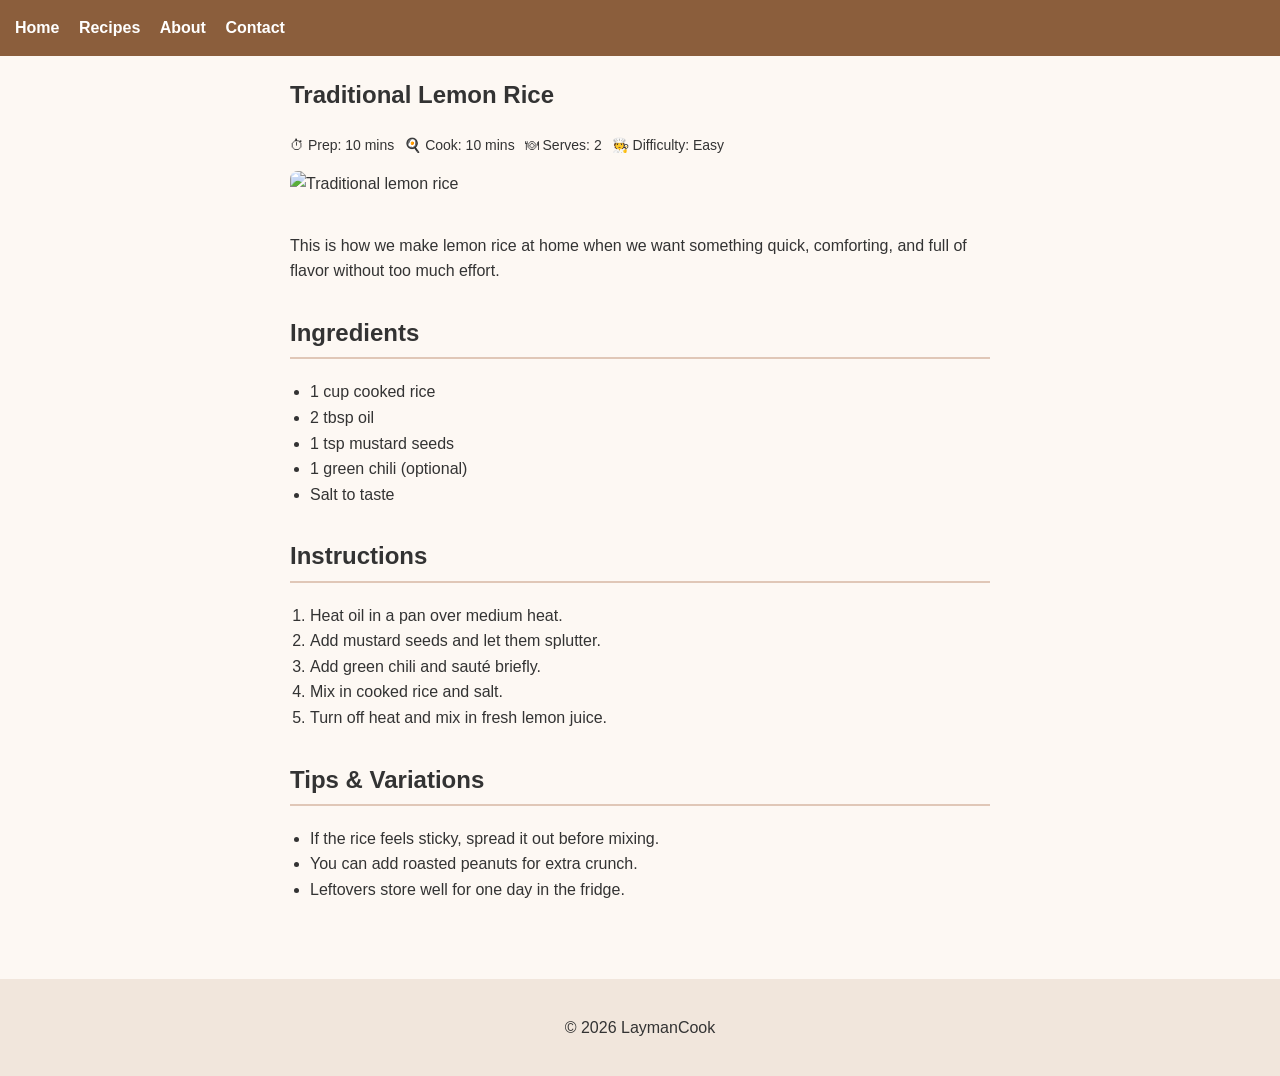
==== recipes/lemon-rice.html @ b0198be1 "adding a test page" ====
<!DOCTYPE html>
<html lang="en">
<head>
  <meta charset="UTF-8">
  <title>Traditional Lemon Rice | LaymanCook</title>
  <meta name="viewport" content="width=device-width, initial-scale=1.0">
  <meta name="description" content="Simple traditional lemon rice recipe explained step-by-step for beginners and busy professionals. Ready in 20 minutes.">
  <link rel="stylesheet" href="../style.css">
</head>

<body>

<header class="site-header">
  <nav>
    <a href="../index.html">Home</a>
    <a href="#">Recipes</a>
    <a href="#">About</a>
    <a href="#">Contact</a>
  </nav>
</header>

<main class="container">
  <article class="recipe">

    <h1>Traditional Lemon Rice</h1>

    <div class="recipe-meta">
      <span>⏱ Prep: 10 mins</span>
      <span>🍳 Cook: 10 mins</span>
      <span>🍽 Serves: 2</span>
      <span>🧑‍🍳 Difficulty: Easy</span>
    </div>

    <img class="recipe-image" src="../images/lemon-rice.jpg" alt="Traditional lemon rice">

    <section>
      <p>
        This is how we make lemon rice at home when we want something quick,
        comforting, and full of flavor without too much effort.
      </p>
    </section>

    <section>
      <h2>Ingredients</h2>
      <ul>
        <li>1 cup cooked rice</li>
        <li>2 tbsp oil</li>
        <li>1 tsp mustard seeds</li>
        <li>1 green chili (optional)</li>
        <li>Salt to taste</li>
      </ul>
    </section>

    <section>
      <h2>Instructions</h2>
      <ol>
        <li>Heat oil in a pan over medium heat.</li>
        <li>Add mustard seeds and let them splutter.</li>
        <li>Add green chili and sauté briefly.</li>
        <li>Mix in cooked rice and salt.</li>
        <li>Turn off heat and mix in fresh lemon juice.</li>
      </ol>
    </section>

    <section>
      <h2>Tips & Variations</h2>
      <ul>
        <li>If the rice feels sticky, spread it out before mixing.</li>
        <li>You can add roasted peanuts for extra crunch.</li>
        <li>Leftovers store well for one day in the fridge.</li>
      </ul>
    </section>

  </article>
</main>

<footer class="site-footer">
  <p>© 2026 LaymanCook</p>
</footer>

</body>
</html>
---- style.css ----
body {
  margin: 0;
  font-family: Arial, sans-serif;
  background-color: #fdf8f3;
  color: #333;
  line-height: 1.6;
}

.site-header {
  background: #8b5e3c;
  padding: 15px;
}

.site-header nav a {
  color: white;
  margin-right: 15px;
  text-decoration: none;
  font-weight: bold;
}

.container {
  max-width: 700px;
  margin: auto;
  padding: 20px;
}

h1 {
  margin-top: 0;
}

.recipe-meta {
  display: flex;
  flex-wrap: wrap;
  gap: 10px;
  font-size: 14px;
  margin-bottom: 15px;
}

.recipe-image {
  width: 100%;
  border-radius: 8px;
  margin-bottom: 20px;
}

h2 {
  margin-top: 30px;
  border-bottom: 2px solid #e0c7b7;
  padding-bottom: 5px;
}

ul, ol {
  padding-left: 20px;
}

.site-footer {
  background: #f1e6dc;
  text-align: center;
  padding: 20px;
  margin-top: 40px;
}
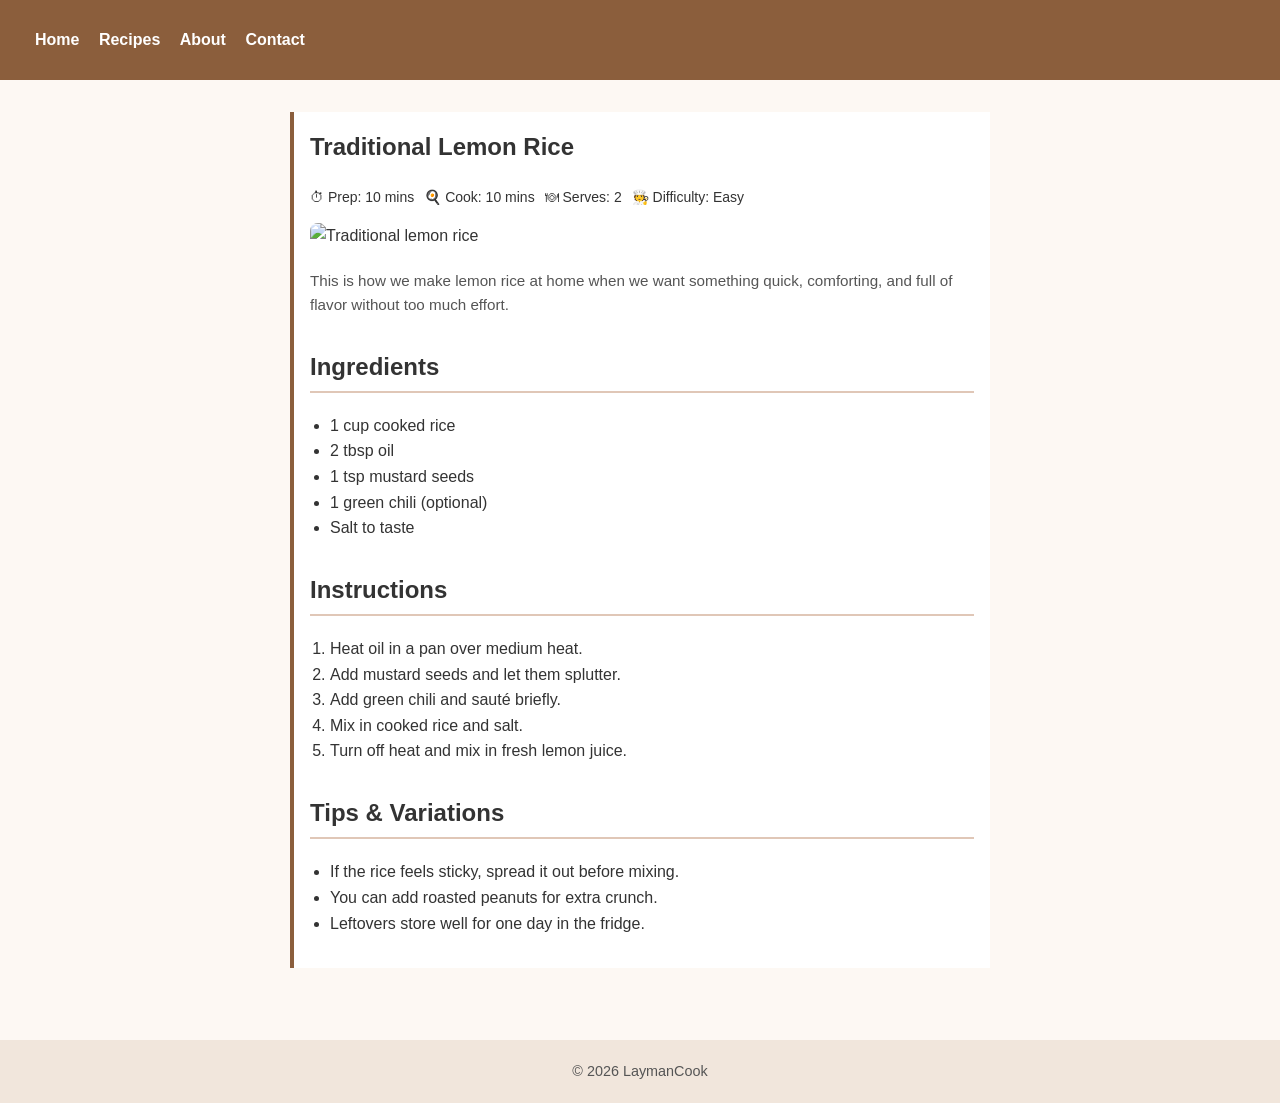
==== commit ea3a9ea1: "adding a test page" ====
--- a/recipes/lemon-rice.html
+++ b/recipes/lemon-rice.html
@@ -13,9 +13,9 @@
 <header class="site-header">
   <nav>
     <a href="../index.html">Home</a>
-    <a href="#">Recipes</a>
-    <a href="#">About</a>
-    <a href="#">Contact</a>
+    <a href="../index.html#recipes">Recipes</a>
+    <a href="../index.html#about">About</a>
+    <a href="../index.html#contact">Contact</a>
   </nav>
 </header>
 
--- a/style.css
+++ b/style.css
@@ -6,6 +6,84 @@
   line-height: 1.6;
 }
 
+/* ----- Home page: header & nav ----- */
+header {
+  padding: 20px;
+}
+
+header h1 {
+  margin: 0 0 4px;
+  font-size: 1.75rem;
+}
+
+header p {
+  margin: 0;
+  font-size: 0.95rem;
+  color: #555;
+}
+
+nav {
+  background: #8b5e3c;
+  padding: 12px 20px;
+}
+
+nav a {
+  color: white;
+  margin-right: 20px;
+  text-decoration: none;
+  font-weight: bold;
+}
+
+nav a:hover {
+  text-decoration: underline;
+}
+
+.section {
+  max-width: 700px;
+  margin: 0 auto;
+  padding: 24px 20px;
+}
+
+.recipe {
+  background: white;
+  padding: 16px;
+  margin: 12px 0;
+  border-left: 4px solid #8b5e3c;
+}
+
+.recipe h3 {
+  margin: 0 0 6px;
+}
+
+.recipe h3 a {
+  color: inherit;
+  text-decoration: none;
+}
+
+.recipe h3 a:hover {
+  text-decoration: underline;
+}
+
+.recipe p {
+  margin: 0;
+  font-size: 0.95rem;
+  color: #555;
+}
+
+footer {
+  background: #f1e6dc;
+  text-align: center;
+  padding: 20px;
+  margin-top: 32px;
+}
+
+footer p {
+  margin: 0;
+  font-size: 0.9rem;
+  color: #555;
+}
+
+/* ----- Recipe page ----- */
 .site-header {
   background: #8b5e3c;
   padding: 15px;
